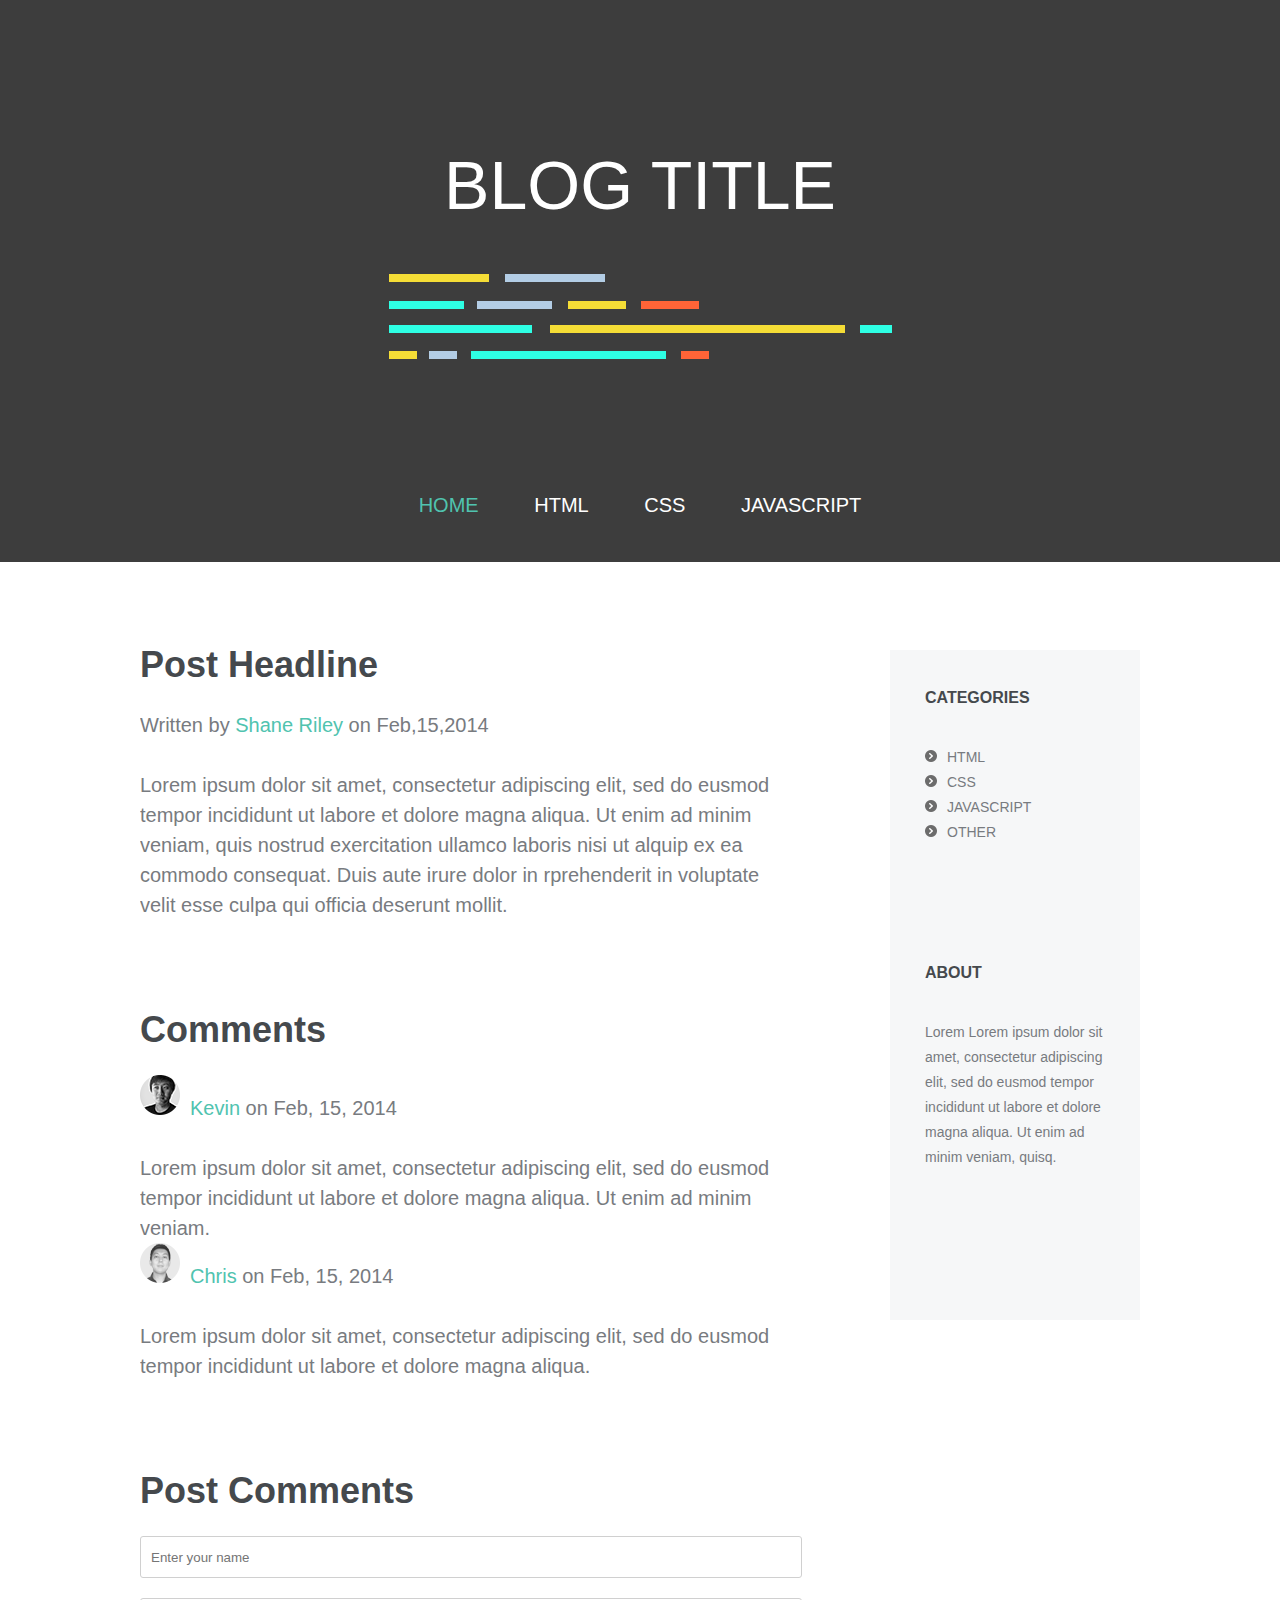
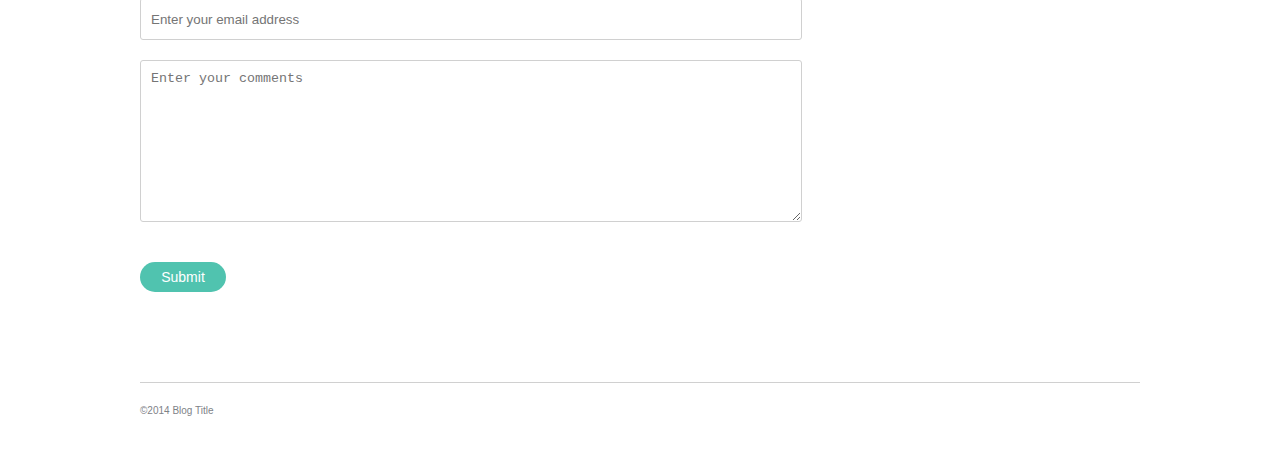
==== comment.html @ d04f4237 "add comment file" ====
<!DOCTYPE html>
<html lang="en-US">
<head>
	<title>Blog Title</title>
	<meta charset="utf-8">
	<link rel="stylesheet" type="text/css" href="style.css">
</head>
<body>
	<header>
		<h1>Blog Title</h1>
		<figure>
			<img src="images/code_pic.png" alt="code pic">
		</figure>
		<ul>
			<li><a href="index.html" class="active">Home</a></li>
			<li><a href="#">HTML</a></li>
			<li><a href="#">CSS</a></li>
			<li><a href="#">Javascript</a></li>
		</ul>
	</header>
	<main>
		<div class="content">
			<article>
				<h2><a href="#">Post Headline</a></h2>
				<p>Written by <a href="#" class="author">Shane Riley</a> on Feb,15,2014</p>
				<p>Lorem ipsum dolor sit amet, consectetur adipiscing elit, sed do eusmod tempor incididunt ut labore et dolore magna aliqua. Ut enim ad minim veniam, quis nostrud exercitation ullamco laboris nisi ut alquip ex ea commodo consequat. Duis aute irure dolor in rprehenderit in voluptate velit esse culpa qui officia deserunt mollit.</p>
			</article>
			<article>
				<h2>Comments</h2>
				<div class="comment">
					<p class="comment_kevin"><a href="#" class="author">Kevin</a> on <time datetime="2014-02-15">Feb, 15, 2014</time> </p>
					<p>Lorem ipsum dolor sit amet, consectetur adipiscing elit, sed do eusmod tempor incididunt ut labore et dolore magna aliqua. Ut enim ad minim veniam.</p>
				</div>
				<div class="comment">
					<p class="comment_chris"><a href="#" class="author">Chris</a> on <time datetime="2014-02-15">Feb, 15, 2014</time></p>
					<p>Lorem ipsum dolor sit amet, consectetur adipiscing elit, sed do eusmod tempor incididunt ut labore et dolore magna aliqua.</p>
					
				</div>

			</article>
			<form action="#" method="post">
				<h2>Post Comments</h2>
				<ul>
					<li><input type="text" name="name" placeholder="Enter your name"></li>
					<li><input type="text" name="email" placeholder="Enter your email address"></li>
					<li><textarea name="comment" placeholder="Enter your comments" ></textarea></li>
				</ul>
				<input type="submit" name="submit" value="Submit" class="active">
			</form>
		</div>
		<aside>
			<section>
				<h3>categories</h3>
				<ul>
					<li><a href="#">HTML</a></li>
					<li><a href="#">CSS</a></li>
					<li><a href="#">javascript</a></li>
					<li><a href="#">other</a></li>				
				</ul>
			</section>
			<section>
				<h3>About</h3>
				<p>Lorem Lorem ipsum dolor sit amet, consectetur adipiscing elit, sed do eusmod tempor incididunt ut labore et dolore magna aliqua. Ut enim ad minim veniam, quisq.</p>
			</section>
		</aside>
		
	</main>
	<footer>
		<small>&copy;2014 Blog Title</small>
	</footer>
	

</body>
</html>
---- style.css ----
@import url("whitespace-reset.css");

body {
	font: normal 20px Arial, sans-serif;
	color: #45494d;
}
/*Header*/
header {
	background: #3d3d3d;
	text-align: center;
}
header h1 {
	color: white;
	font-size: 68px;
	font-weight: normal;
	text-transform: uppercase;
	padding: 146px 0 30px 0;
}
header ul { padding: 110px 0 45px 0;}
header li {
	padding: 0 25px;
	display: inline-block;
}
header a {
	color: #fff;
	text-transform: uppercase;
}
header a:hover {
	color: #f5dc39;
}
header a.active { color: #50c3af; }
/*main*/
main {
	max-width: 1000px;
	margin:88px auto 90px auto;
	overflow: hidden;
}
main a:hover {
	color: #50c3af;
}
/*content*/
.content {
	width: 75%;
	float: left;
	box-sizing: border-box;
	padding-right: 110px;
	line-height: 30px;

}
.content a {
	color: #45494d;
}
.content h2 {
	font-size: 36px;
	font-weight: bold;
	padding-bottom: 30px;
}
.content p + p { padding-top: 30px; }
.content article + article {
	padding: 95px 0;
}
.content input[type="submit"] {
	width: 86px;
	height: 30px;
	color: white;
	border: none;
	font-size: 14px;
	border-radius: 15px;
	background: #d2d5da;

}
.content input[type="submit"] + input[type="submit"] {
	margin-left: 30px;
}
.content input[type="submit"].active {
	cursor: pointer;
	background: #50c3af;
}
a.author {
	color: #50c3af;
}
form ul {
	padding-bottom: 30px;
}
form li + li {
 	padding-top: 20px;
}
li input{
	width: 100%;
	height: 40px;
	border: 1px solid #d0d0d0;
	border-radius: 3px;
	padding: 0 10px;
}
li textarea {
	width: 100%;
	height: 140px;
	border-radius: 3px;
	border-color: #d0d0d0;
	padding: 10px 10px;
}


/*aside*/
aside {
	overflow: hidden;
	background: #f6f7f8;
	padding:35px;
	font-size: 14px;
	line-height: 25px;
	box-sizing: border-box;
}
aside h3 {
	font-size: 16px;
	font-weight: bold;
	text-transform: uppercase;
	padding-bottom: 35px;
}

aside a,p { 
	color: #787b80;
}
aside a {
	display: block;
	text-transform: uppercase;
}

aside a:before {
	display: inline-block;
	width: 12px;
	height: 12px;
	content: "";
	padding-right: 10px;
	background: transparent url("images/category.png") 0 0 no-repeat;
}
aside section + section {
	padding: 115px 0;
}
.comment_kevin {
}
.comment-chris {
}
.comment_kevin:before {
	display: inline-block;
	content: "";
	width: 40px;
	height: 40px;
	padding-right: 10px;
	background: transparent url("images/kevin.png") 0 0 no-repeat;
}
.comment_chris:before {
	display: inline-block;
	content: "";
	width: 40px;
	height: 40px;
	padding-right: 10px;
	background: transparent url("images/chris.png") 0 0 no-repeat;
}

/*footer*/
footer {
	color: #7e8287;
	font-size: 12px;
	max-width: 1000px;
	margin: 0 auto;
	padding: 20px 0 55px 0;
	border-top: 1px solid #d0d0d0;
}
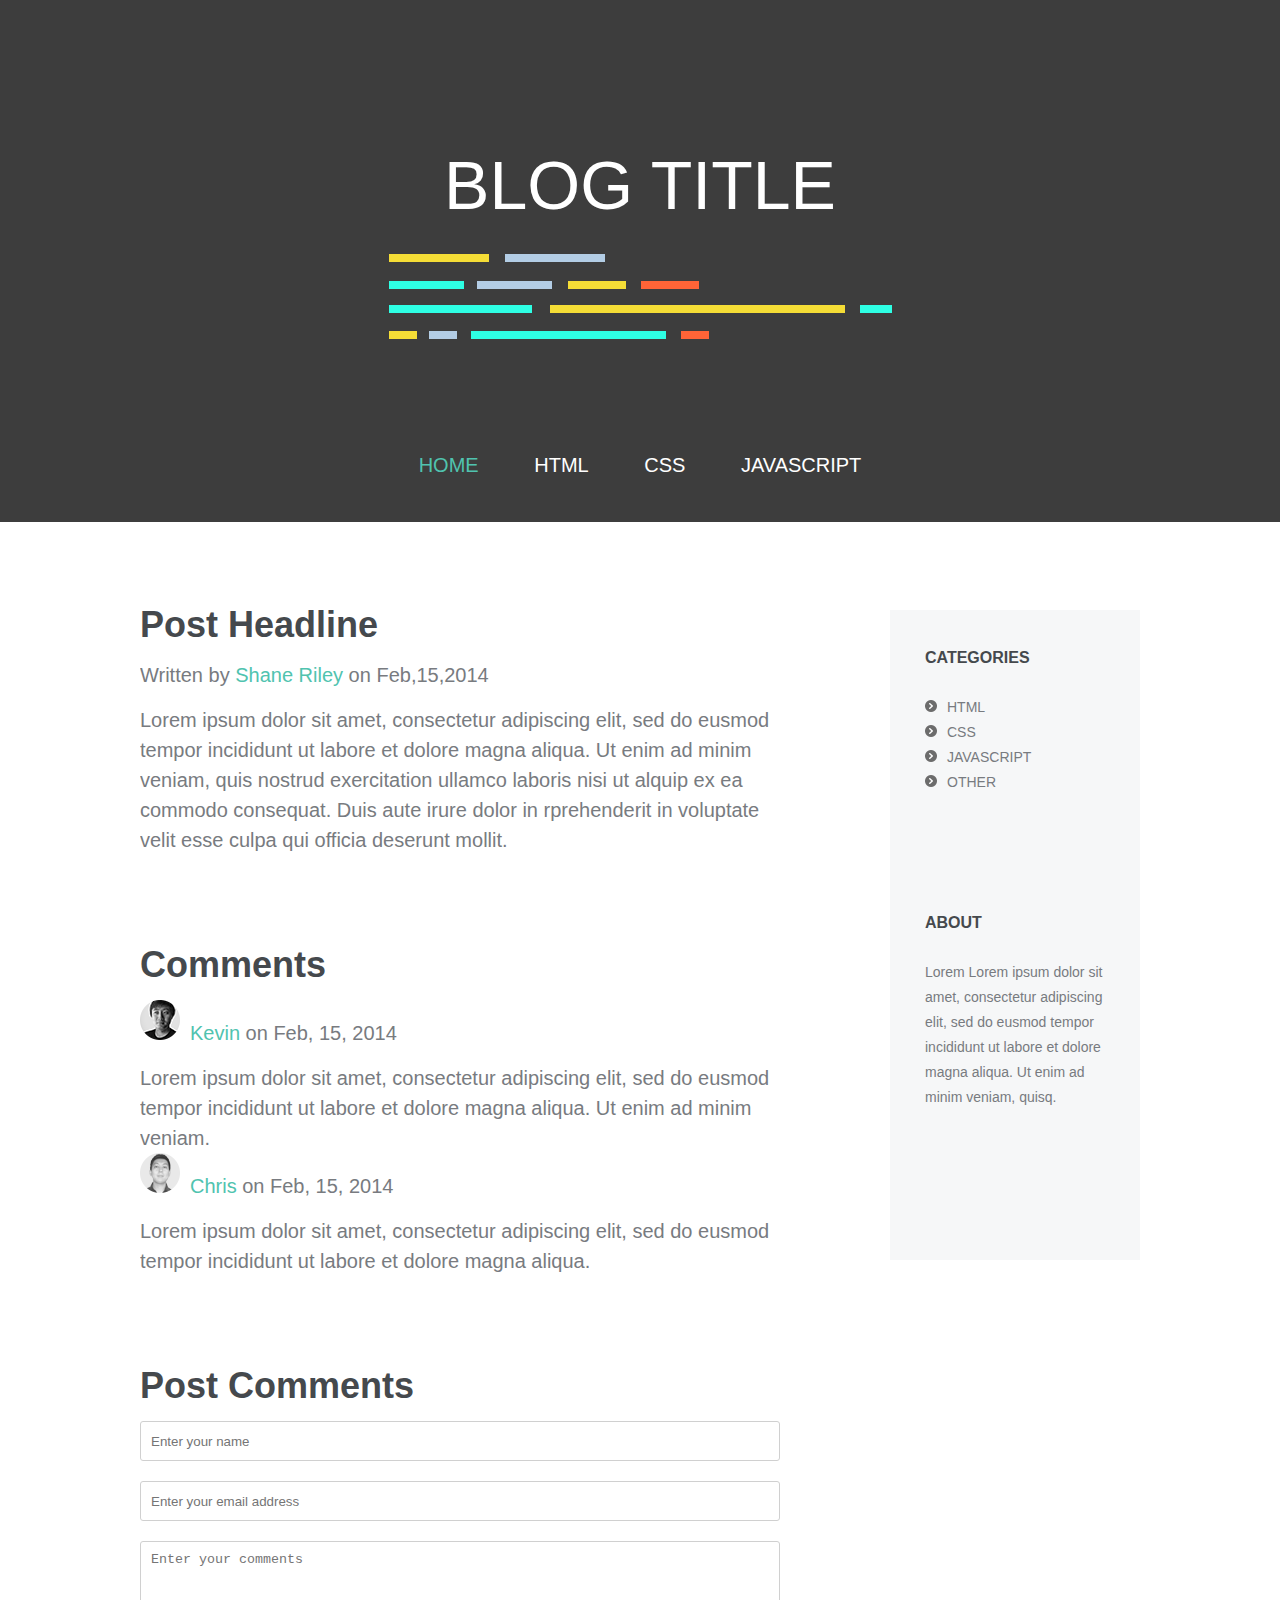
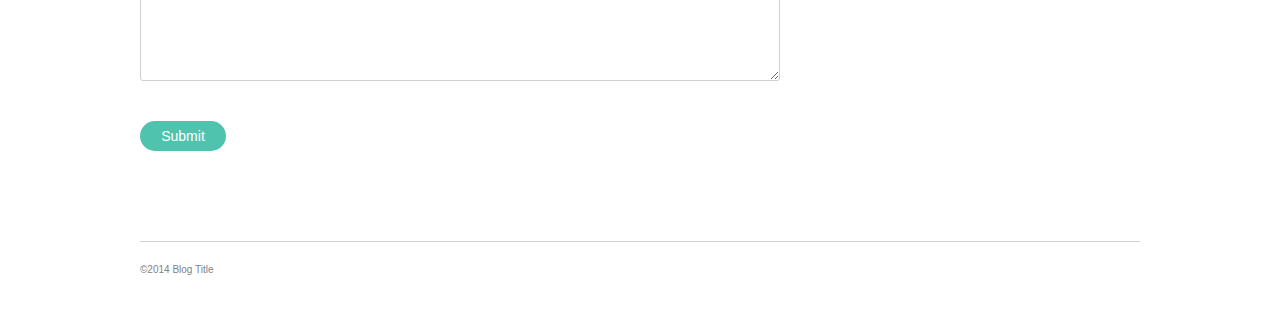
==== commit b17949e2: "add screen media" ====
--- a/comment.html
+++ b/comment.html
@@ -42,7 +42,7 @@
 				<h2>Post Comments</h2>
 				<ul>
 					<li><input type="text" name="name" placeholder="Enter your name"></li>
-					<li><input type="text" name="email" placeholder="Enter your email address"></li>
+					<li><input type="email" name="email" placeholder="Enter your email address"></li>
 					<li><textarea name="comment" placeholder="Enter your comments" ></textarea></li>
 				</ul>
 				<input type="submit" name="submit" value="Submit" class="active">
--- a/style.css
+++ b/style.css
@@ -3,6 +3,9 @@
 body {
 	font: normal 20px Arial, sans-serif;
 	color: #45494d;
+}
+* {
+	box-sizing: border-box;
 }
 /*Header*/
 header {
@@ -15,6 +18,11 @@
 	font-weight: normal;
 	text-transform: uppercase;
 	padding: 146px 0 30px 0;
+}
+header figure {margin: 0 20px;}
+header figure img {
+	max-width: 503px;
+	width: 100%;
 }
 header ul { padding: 110px 0 45px 0;}
 header li {
@@ -53,9 +61,9 @@
 .content h2 {
 	font-size: 36px;
 	font-weight: bold;
-	padding-bottom: 30px;
-}
-.content p + p { padding-top: 30px; }
+	padding-bottom: 20px;
+}
+.content p + p { padding-top: 15px; }
 .content article + article {
 	padding: 95px 0;
 }
@@ -76,6 +84,7 @@
 	cursor: pointer;
 	background: #50c3af;
 }
+
 a.author {
 	color: #50c3af;
 }
@@ -114,7 +123,7 @@
 	font-size: 16px;
 	font-weight: bold;
 	text-transform: uppercase;
-	padding-bottom: 35px;
+	padding-bottom: 25px;
 }
 
 aside a,p { 
@@ -165,4 +174,57 @@
 	margin: 0 auto;
 	padding: 20px 0 55px 0;
 	border-top: 1px solid #d0d0d0;
+}
+/*screen media */
+@media screen and (max-width: 768px) {
+	header h1 {
+		font-size: 48px;
+		padding-top: 40px;
+	}
+	.content h2 {
+		font-size: 24px;
+	}
+}
+@media screen and (max-width: 600px) {
+	.content {
+		clear: both;
+		width: 100%;
+		padding: 0 25px 50px 25px;
+	}
+	aside section {
+		display: inline-block;
+		float: left;
+		width: 49%;
+		padding: 0;
+	}
+
+	aside section + section {
+		padding: 0;
+	}
+}
+@media screen and (max-width: 480px) {
+	header ul {
+		padding: 50px 0 0 0;
+	}
+	header li {
+		box-sizing: border-box;
+		width: 49%;
+		padding: 10px 0;
+	}
+	 aside {
+	 	background: white;
+	 	padding: 0 25px;
+	 }
+	 aside section {
+	 	background: #f6f7f8;
+	 	clear: both;
+	 	width: 100%;
+	 	display: block;
+	 	margin: 25px 0 0 0;
+	 	padding: 20px;
+	 }
+	 aside section + section {
+	 	padding: 20px;
+	 }
+
 }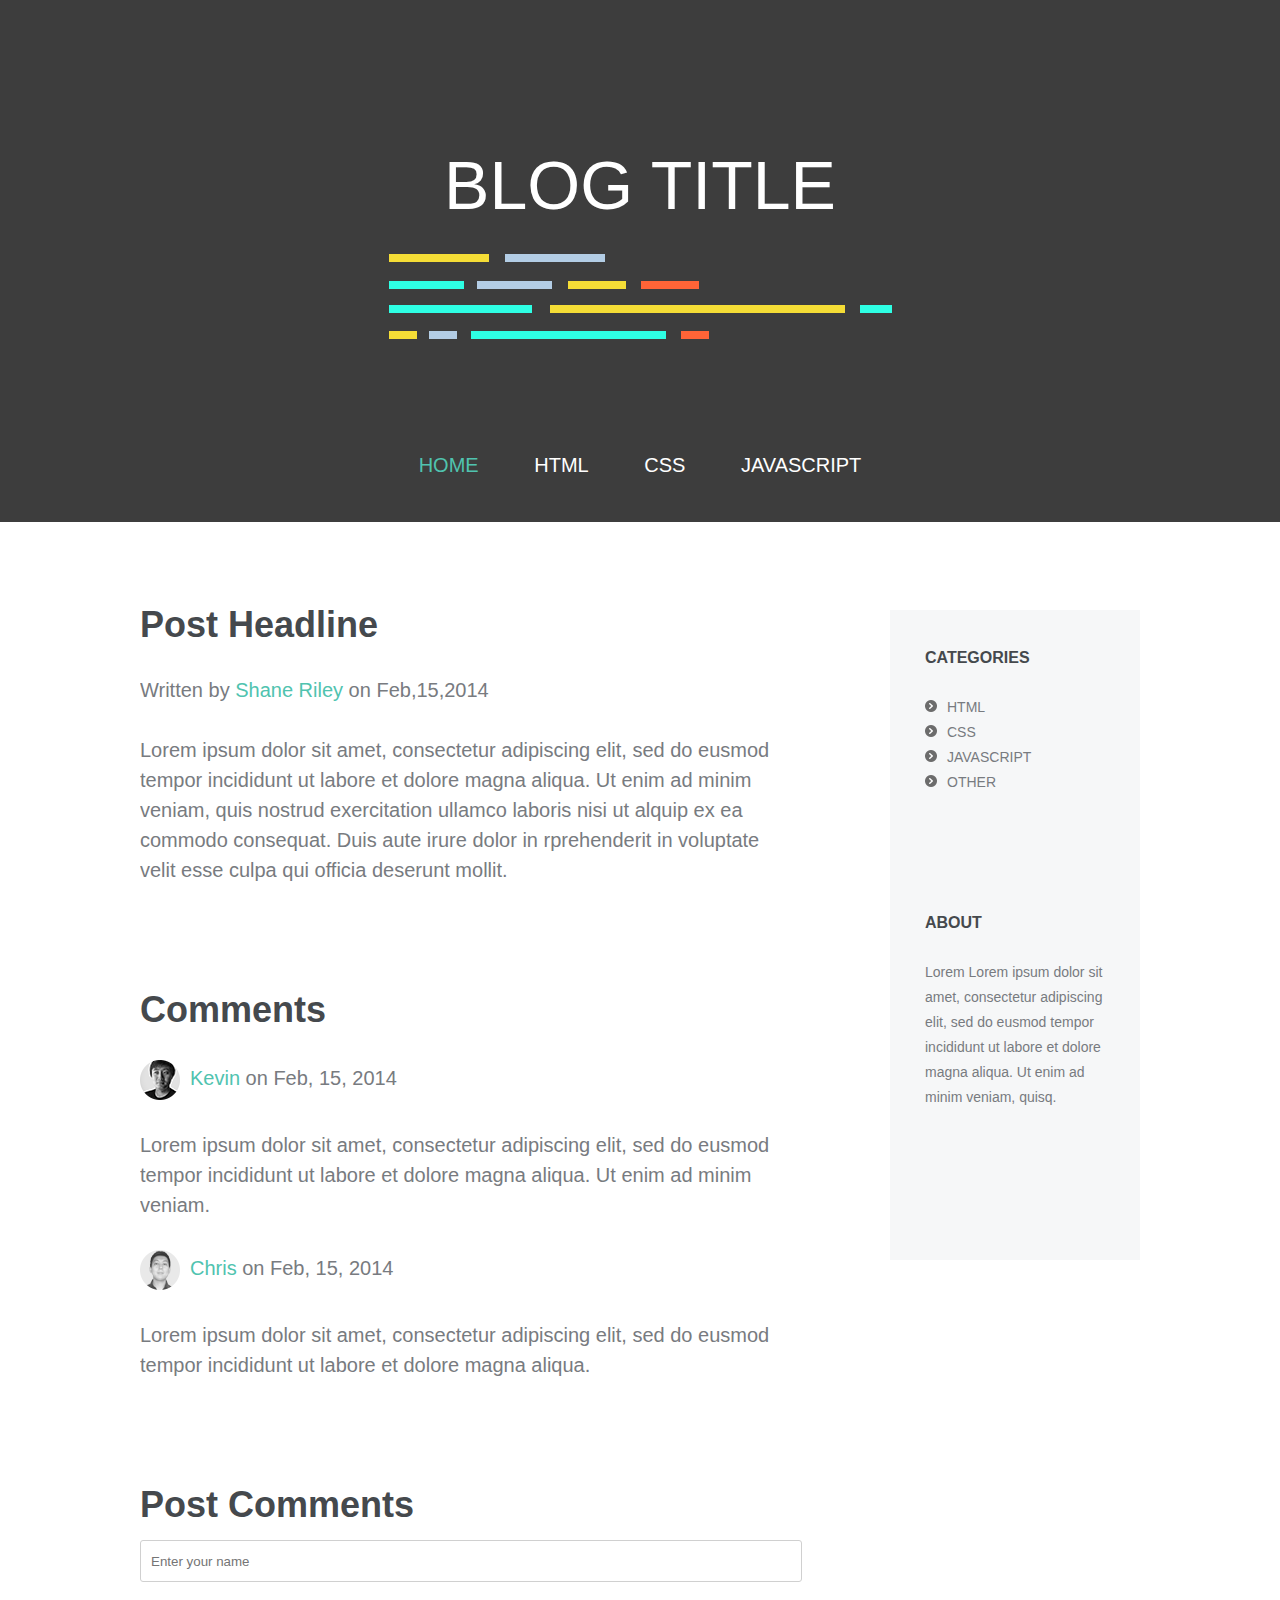
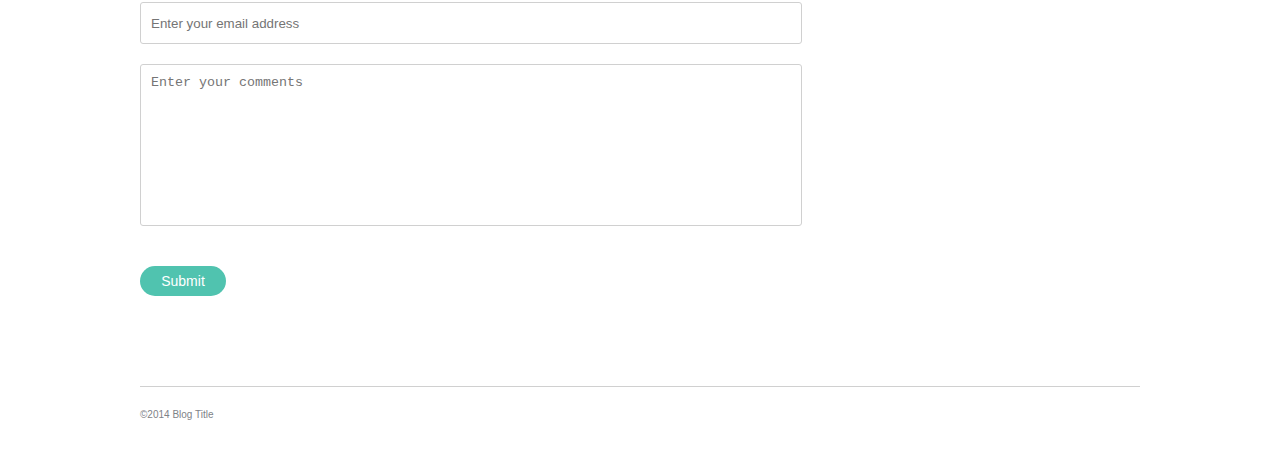
==== commit c716672b: "adjust section" ====
--- a/comment.html
+++ b/comment.html
@@ -2,7 +2,7 @@
 <html lang="en-US">
 <head>
 	<title>Blog Title</title>
-	<meta charset="utf-8">
+	<meta charset="utf-8" content="width=device-width, initial-scale=1" name="viewport">
 	<link rel="stylesheet" type="text/css" href="style.css">
 </head>
 <body>
@@ -11,12 +11,14 @@
 		<figure>
 			<img src="images/code_pic.png" alt="code pic">
 		</figure>
-		<ul>
-			<li><a href="index.html" class="active">Home</a></li>
-			<li><a href="#">HTML</a></li>
-			<li><a href="#">CSS</a></li>
-			<li><a href="#">Javascript</a></li>
-		</ul>
+		<nav>
+			<ul>
+				<li><a href="index.html" class="active">Home</a></li>
+				<li><a href="#">HTML</a></li>
+				<li><a href="#">CSS</a></li>
+				<li><a href="#">Javascript</a></li>
+			</ul>
+		</nav>
 	</header>
 	<main>
 		<div class="content">
--- a/style.css
+++ b/style.css
@@ -3,9 +3,6 @@
 body {
 	font: normal 20px Arial, sans-serif;
 	color: #45494d;
-}
-* {
-	box-sizing: border-box;
 }
 /*Header*/
 header {
@@ -24,19 +21,24 @@
 	max-width: 503px;
 	width: 100%;
 }
-header ul { padding: 110px 0 45px 0;}
-header li {
+
+nav ul { 
+	margin: 0 auto;
+	padding: 110px 0 45px 0;
+}
+
+nav li {
 	padding: 0 25px;
 	display: inline-block;
 }
-header a {
+nav a {
 	color: #fff;
 	text-transform: uppercase;
 }
-header a:hover {
+nav a:hover {
 	color: #f5dc39;
 }
-header a.active { color: #50c3af; }
+nav a.active { color: #50c3af; }
 /*main*/
 main {
 	max-width: 1000px;
@@ -63,7 +65,7 @@
 	font-weight: bold;
 	padding-bottom: 20px;
 }
-.content p + p { padding-top: 15px; }
+.content p { padding: 15px 0; }
 .content article + article {
 	padding: 95px 0;
 }
@@ -107,13 +109,14 @@
 	border-radius: 3px;
 	border-color: #d0d0d0;
 	padding: 10px 10px;
+	resize: none;
 }
 
 
 /*aside*/
 aside {
+	background: #f6f7f8;
 	overflow: hidden;
-	background: #f6f7f8;
 	padding:35px;
 	font-size: 14px;
 	line-height: 25px;
@@ -142,19 +145,23 @@
 	padding-right: 10px;
 	background: transparent url("images/category.png") 0 0 no-repeat;
 }
+aside section {
+	box-sizing: border-box;
+}
 aside section + section {
-	padding: 115px 0;
-}
-.comment_kevin {
-}
-.comment-chris {
-}
+	margin: 115px 0;
+}
+.comment_kevin, .comment_chris {
+	padding: 15px 0;
+}
+
 .comment_kevin:before {
 	display: inline-block;
 	content: "";
 	width: 40px;
 	height: 40px;
 	padding-right: 10px;
+	vertical-align: middle;
 	background: transparent url("images/kevin.png") 0 0 no-repeat;
 }
 .comment_chris:before {
@@ -163,6 +170,7 @@
 	width: 40px;
 	height: 40px;
 	padding-right: 10px;
+	vertical-align: middle;
 	background: transparent url("images/chris.png") 0 0 no-repeat;
 }
 
@@ -199,7 +207,7 @@
 	}
 
 	aside section + section {
-		padding: 0;
+		margin: 0;
 	}
 }
 @media screen and (max-width: 480px) {
@@ -211,20 +219,18 @@
 		width: 49%;
 		padding: 10px 0;
 	}
-	 aside {
+	aside {
 	 	background: white;
 	 	padding: 0 25px;
-	 }
-	 aside section {
+	}
+	aside section {
 	 	background: #f6f7f8;
 	 	clear: both;
 	 	width: 100%;
 	 	display: block;
-	 	margin: 25px 0 0 0;
+	 	margin: 25px 0;
 	 	padding: 20px;
-	 }
-	 aside section + section {
-	 	padding: 20px;
-	 }
+	}
+	
 
 }